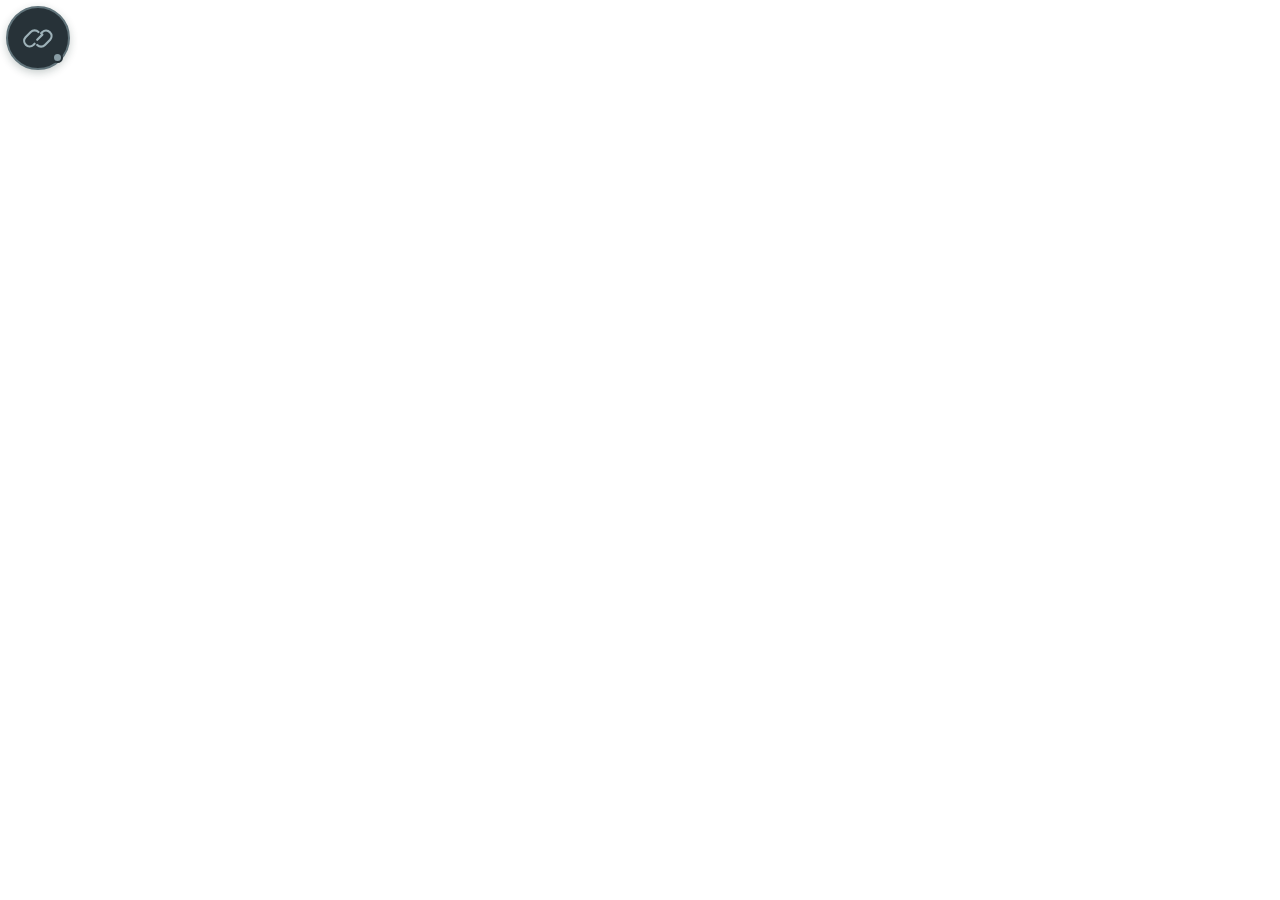
==== pc/static/ball.html @ c42f3e5c "feat: 扫码配对、双端界面重构与 GitHub 自动检查更新 (3.0.0) - 电脑端:一次性扫码配对二维码(5分钟/单次有效)、控制台仅限本机访问、   界面全面重构(侧栏导航/传输队列/定向" ====
<!DOCTYPE html>
<html lang="zh-CN">
<head>
  <meta charset="utf-8">
  <meta name="viewport" content="width=device-width, initial-scale=1">
  <title>LinkAssist · 悬浮球</title>
  <style>
    :root { font-family: "Segoe UI", "Microsoft YaHei", sans-serif; color-scheme: light; }
    * { box-sizing: border-box; }
    html, body { margin: 0; padding: 0; height: 100%; background: transparent; overflow: hidden; user-select: none; }
    #ball { position: fixed; left: 6px; top: 6px; width: 64px; height: 64px; padding: 0; border-radius: 50%; border: 2px solid #56b7a6; background: #223a39; color: #b8eee2; box-shadow: 0 3px 8px rgb(20 45 40 / 24%); display: grid; place-items: center; cursor: grab; transition: border-color .2s, background .2s; }
    #ball.off { background: #273238; color: #9eb2b9; border-color: #61747b; }
    #ball:hover { border-color: #85d4c3; background: #2b4743; }
    #ball:active { cursor: grabbing; }
    #ball:focus-visible { outline: 2px solid #d7fff3; outline-offset: 2px; }
    .mark { width: 31px; height: 31px; fill: none; stroke: currentColor; stroke-width: 1.7; stroke-linecap: round; stroke-linejoin: round; pointer-events: none; }
    #status { position: absolute; right: 5px; bottom: 5px; width: 11px; height: 11px; border-radius: 50%; background: #24be9e; border: 2px solid #223a39; pointer-events: none; }
    #ball.off #status { background: #899da5; border-color: #273238; }
    #badge { position: absolute; top: -4px; right: -4px; min-width: 21px; height: 21px; padding: 0 5px; border: 2px solid #f5faf8; border-radius: 12px; background: #087d6b; color: #fff; font-size: 10px; font-weight: 650; line-height: 17px; text-align: center; pointer-events: none; }
    [hidden] { display: none !important; }
    #ball.unread { border-color: #a2ead4; }
    @media (prefers-reduced-motion: reduce) { #ball { transition: none; } }
  </style>
</head>
<body>
  <button id="ball" class="off pywebview-drag-region" type="button" aria-label="打开互传助手，正在连接本机服务" title="互传助手 · 正在连接本机服务。点击展开，拖动移动，右键退出。">
    <svg class="mark" viewBox="0 0 24 24" aria-hidden="true"><path d="m10 13 4-4m-6 7-1 1a4.25 4.25 0 0 1-6-6l4-4a4.25 4.25 0 0 1 6 0m2 1 1-1a4.25 4.25 0 0 1 6 6l-4 4a4.25 4.25 0 0 1-6 0" transform="translate(1 0)"/></svg>
    <span id="status" aria-hidden="true"></span><span id="badge" hidden aria-hidden="true"></span>
  </button>
  <script>
    'use strict';
    const ball = document.getElementById('ball'), badge = document.getElementById('badge');
    let unread = 0, online = false, service = false, socket, retryTimer, retryDelay = 1000, handshake;
    let start = null, moved = false, busy = false;
    function describe(extra = '') {
      const state = !service ? '本机服务未连接' : online ? '设备已连接' : '等待设备连接';
      ball.classList.toggle('off', !service || !online); ball.classList.toggle('unread', unread > 0);
      badge.hidden = unread === 0; badge.textContent = unread > 99 ? '99+' : String(unread);
      ball.setAttribute('aria-label', `打开互传助手，${state}${unread ? `，${unread} 条未读消息` : ''}`);
      ball.title = extra || `互传助手 · ${state}${unread ? ` · ${unread} 条未读` : ''}。点击展开，拖动移动，右键退出。`;
    }
    function reconnect() {
      service = false; online = false; describe(); clearTimeout(retryTimer);
      retryTimer = setTimeout(connect, retryDelay); retryDelay = Math.min(retryDelay * 2, 15000);
    }
    function connect() {
      clearTimeout(retryTimer); clearTimeout(handshake);
      if (!['127.0.0.1', 'localhost', '[::1]'].includes(location.hostname)) return describe('悬浮球仅供本机桌面使用。');
      let ws; try { ws = new WebSocket(`${location.protocol === 'https:' ? 'wss' : 'ws'}://${location.host}/ws`); socket = ws; } catch (_) { return reconnect(); }
      handshake = setTimeout(() => { if (socket === ws && !service) ws.close(); }, 12000);
      ws.onmessage = event => {
        if (socket !== ws) return;
        let data; try { data = JSON.parse(event.data); } catch (_) { return; }
        if (!data) return;
        if (data.type === 'init' || data.type === 'status') {
          service = true; retryDelay = 1000; clearTimeout(handshake);
          online = Array.isArray(data.deviceInfos) ? data.deviceInfos.some(d => d && d.online !== false) : !!data.connected;
        } else if (data.type === 'msg' && data.message?.direction !== 'out') unread++;
        else if (data.type === 'cleared') unread = 0;
        describe();
      };
      ws.onerror = () => ws.close(); ws.onclose = () => { if (socket === ws) { clearTimeout(handshake); reconnect(); } };
    }
    async function toggle() {
      if (busy) return; const api = window.pywebview?.api;
      if (!api?.toggle_panel) return describe('桌面桥接尚未就绪，请稍后再点击。');
      busy = true;
      try { if (await api.toggle_panel()) unread = 0; describe(); }
      catch (_) { describe('暂时无法展开面板，请重试。'); }
      finally { busy = false; }
    }
    ball.addEventListener('mousedown', event => { if (event.button === 0) { start = [event.screenX, event.screenY]; moved = false; } });
    window.addEventListener('mousemove', event => {
      if (!start || moved || !(event.buttons & 1)) return;
      if (Math.hypot(event.screenX - start[0], event.screenY - start[1]) > 6) { moved = true; try { window.pywebview?.drag?.(); } catch (_) {} }
    });
    window.addEventListener('mouseup', () => { start = null; });
    window.addEventListener('blur', () => { start = null; });
    ball.addEventListener('click', event => { if (event.detail === 0 || !moved) toggle(); moved = false; });
    ball.addEventListener('contextmenu', async event => {
      event.preventDefault(); const api = window.pywebview?.api;
      if (!api?.quit_app) return describe('退出功能仅在桌面客户端中可用。');
      if (!confirm('退出互传助手？进行中的文件传输将中断。')) return;
      try { await api.quit_app(); } catch (_) { describe('未能退出，请从桌面主面板重试。'); }
    });
    connect();
  </script>
</body>
</html>
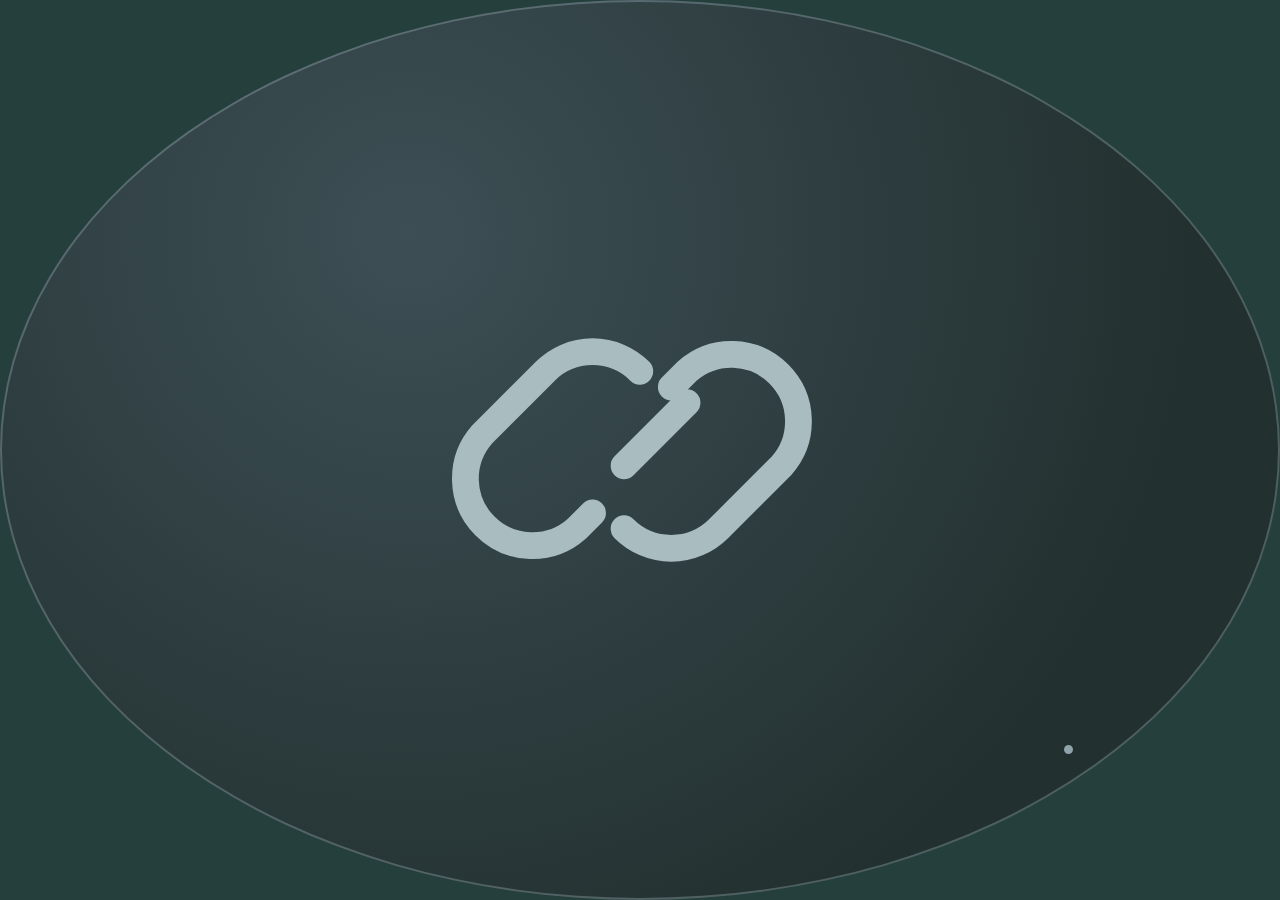
==== commit 8e944b9b: "feat(pc): 主窗口即主程序;悬浮球改为设置开关,用圆形窗口裁剪替代透明(修复白底大方块);点悬浮球打开独立迷你面板;版本 3.0.3(15)" ====
--- a/pc/static/ball.html
+++ b/pc/static/ball.html
@@ -5,25 +5,32 @@
   <meta name="viewport" content="width=device-width, initial-scale=1">
   <title>LinkAssist · 悬浮球</title>
   <style>
+    /* 窗口本身被裁成圆形(由桌面端 SetWindowRgn 完成),这里让球体铺满整窗,避免露出方形底色 */
     :root { font-family: "Segoe UI", "Microsoft YaHei", sans-serif; color-scheme: light; }
     * { box-sizing: border-box; }
-    html, body { margin: 0; padding: 0; height: 100%; background: transparent; overflow: hidden; user-select: none; }
-    #ball { position: fixed; left: 6px; top: 6px; width: 64px; height: 64px; padding: 0; border-radius: 50%; border: 2px solid #56b7a6; background: #223a39; color: #b8eee2; box-shadow: 0 3px 8px rgb(20 45 40 / 24%); display: grid; place-items: center; cursor: grab; transition: border-color .2s, background .2s; }
-    #ball.off { background: #273238; color: #9eb2b9; border-color: #61747b; }
-    #ball:hover { border-color: #85d4c3; background: #2b4743; }
-    #ball:active { cursor: grabbing; }
-    #ball:focus-visible { outline: 2px solid #d7fff3; outline-offset: 2px; }
-    .mark { width: 31px; height: 31px; fill: none; stroke: currentColor; stroke-width: 1.7; stroke-linecap: round; stroke-linejoin: round; pointer-events: none; }
-    #status { position: absolute; right: 5px; bottom: 5px; width: 11px; height: 11px; border-radius: 50%; background: #24be9e; border: 2px solid #223a39; pointer-events: none; }
-    #ball.off #status { background: #899da5; border-color: #273238; }
-    #badge { position: absolute; top: -4px; right: -4px; min-width: 21px; height: 21px; padding: 0 5px; border: 2px solid #f5faf8; border-radius: 12px; background: #087d6b; color: #fff; font-size: 10px; font-weight: 650; line-height: 17px; text-align: center; pointer-events: none; }
+    html, body { margin: 0; padding: 0; height: 100%; background: #243f3c; overflow: hidden; user-select: none; }
+    #ball {
+      position: fixed; inset: 0; width: 100%; height: 100%; padding: 0; border: 0; border-radius: 50%;
+      background: radial-gradient(circle at 32% 26%, #35605a, #1e3b38 70%);
+      color: #bdf0e4; display: grid; place-items: center; cursor: pointer;
+      box-shadow: inset 0 0 0 2px rgba(133, 212, 195, .55);
+      transition: background .18s, color .18s, box-shadow .18s;
+    }
+    #ball.off { background: radial-gradient(circle at 32% 26%, #3d4f55, #22302f 72%); color: #a9bcc0; box-shadow: inset 0 0 0 2px rgba(150, 170, 178, .38); }
+    #ball:hover { background: radial-gradient(circle at 32% 26%, #3f736a, #234540 70%); color: #d9fff5; }
+    #ball:active { background: radial-gradient(circle at 32% 26%, #2c5a52, #1a3431 70%); }
+    #ball:focus-visible { box-shadow: inset 0 0 0 3px #d7fff3; }
+    .mark { width: 42%; height: 42%; fill: none; stroke: currentColor; stroke-width: 1.7; stroke-linecap: round; stroke-linejoin: round; pointer-events: none; }
+    #status { position: absolute; right: 16%; bottom: 16%; width: 15%; height: 15%; max-width: 13px; max-height: 13px; min-width: 9px; min-height: 9px; border-radius: 50%; background: #2cd3aa; border: 2px solid #1e3b38; pointer-events: none; }
+    #ball.off #status { background: #8fa3ab; border-color: #22302f; }
+    #badge { position: absolute; top: 11%; right: 11%; min-width: 19px; height: 19px; padding: 0 4px; border-radius: 10px; background: #0b8f78; color: #fff; font-size: 10px; font-weight: 700; line-height: 19px; text-align: center; pointer-events: none; box-shadow: 0 1px 4px rgb(8 40 34 / 45%); }
     [hidden] { display: none !important; }
-    #ball.unread { border-color: #a2ead4; }
+    #ball.unread { box-shadow: inset 0 0 0 3px #a2ead4; }
     @media (prefers-reduced-motion: reduce) { #ball { transition: none; } }
   </style>
 </head>
 <body>
-  <button id="ball" class="off pywebview-drag-region" type="button" aria-label="打开互传助手，正在连接本机服务" title="互传助手 · 正在连接本机服务。点击展开，拖动移动，右键退出。">
+  <button id="ball" class="off pywebview-drag-region" type="button" aria-label="打开迷你面板，正在连接本机服务" title="互传助手 · 正在连接本机服务。点击打开迷你面板，拖动移动，右键打开主窗口。">
     <svg class="mark" viewBox="0 0 24 24" aria-hidden="true"><path d="m10 13 4-4m-6 7-1 1a4.25 4.25 0 0 1-6-6l4-4a4.25 4.25 0 0 1 6 0m2 1 1-1a4.25 4.25 0 0 1 6 6l-4 4a4.25 4.25 0 0 1-6 0" transform="translate(1 0)"/></svg>
     <span id="status" aria-hidden="true"></span><span id="badge" hidden aria-hidden="true"></span>
   </button>
@@ -36,8 +43,8 @@
       const state = !service ? '本机服务未连接' : online ? '设备已连接' : '等待设备连接';
       ball.classList.toggle('off', !service || !online); ball.classList.toggle('unread', unread > 0);
       badge.hidden = unread === 0; badge.textContent = unread > 99 ? '99+' : String(unread);
-      ball.setAttribute('aria-label', `打开互传助手，${state}${unread ? `，${unread} 条未读消息` : ''}`);
-      ball.title = extra || `互传助手 · ${state}${unread ? ` · ${unread} 条未读` : ''}。点击展开，拖动移动，右键退出。`;
+      ball.setAttribute('aria-label', `打开迷你面板，${state}${unread ? `，${unread} 条未读消息` : ''}`);
+      ball.title = extra || `互传助手 · ${state}${unread ? ` · ${unread} 条未读` : ''}。点击打开迷你面板，拖动移动，右键打开主窗口。`;
     }
     function reconnect() {
       service = false; online = false; describe(); clearTimeout(retryTimer);
@@ -61,28 +68,30 @@
       };
       ws.onerror = () => ws.close(); ws.onclose = () => { if (socket === ws) { clearTimeout(handshake); reconnect(); } };
     }
-    async function toggle() {
+    /* 左键:打开独立迷你面板(不展开主窗口);右键:打开主窗口 */
+    async function openMini() {
       if (busy) return; const api = window.pywebview?.api;
-      if (!api?.toggle_panel) return describe('桌面桥接尚未就绪，请稍后再点击。');
+      if (!api?.open_mini) return describe('桌面桥接尚未就绪，请稍后再点击。');
       busy = true;
-      try { if (await api.toggle_panel()) unread = 0; describe(); }
-      catch (_) { describe('暂时无法展开面板，请重试。'); }
+      try { if (await api.open_mini()) unread = 0; else describe('迷你面板打开失败，可右键打开主窗口。'); describe(); }
+      catch (_) { describe('暂时无法打开迷你面板，请右键打开主窗口。'); }
       finally { busy = false; }
+    }
+    async function openMain() {
+      const api = window.pywebview?.api;
+      if (!api?.show_main) return describe('桌面桥接尚未就绪，请稍后再点击。');
+      try { await api.show_main(); unread = 0; describe('已打开主窗口。'); }
+      catch (_) { describe('暂时无法打开主窗口，请从系统托盘恢复。'); }
     }
     ball.addEventListener('mousedown', event => { if (event.button === 0) { start = [event.screenX, event.screenY]; moved = false; } });
     window.addEventListener('mousemove', event => {
       if (!start || moved || !(event.buttons & 1)) return;
-      if (Math.hypot(event.screenX - start[0], event.screenY - start[1]) > 6) { moved = true; try { window.pywebview?.drag?.(); } catch (_) {} }
+      if (Math.hypot(event.screenX - start[0], event.screenY - start[1]) > 6) { moved = true; }
     });
     window.addEventListener('mouseup', () => { start = null; });
     window.addEventListener('blur', () => { start = null; });
-    ball.addEventListener('click', event => { if (event.detail === 0 || !moved) toggle(); moved = false; });
-    ball.addEventListener('contextmenu', async event => {
-      event.preventDefault(); const api = window.pywebview?.api;
-      if (!api?.quit_app) return describe('退出功能仅在桌面客户端中可用。');
-      if (!confirm('退出互传助手？进行中的文件传输将中断。')) return;
-      try { await api.quit_app(); } catch (_) { describe('未能退出，请从桌面主面板重试。'); }
-    });
+    ball.addEventListener('click', event => { if (event.detail === 0 || !moved) openMini(); moved = false; });
+    ball.addEventListener('contextmenu', event => { event.preventDefault(); openMain(); });
     connect();
   </script>
 </body>
